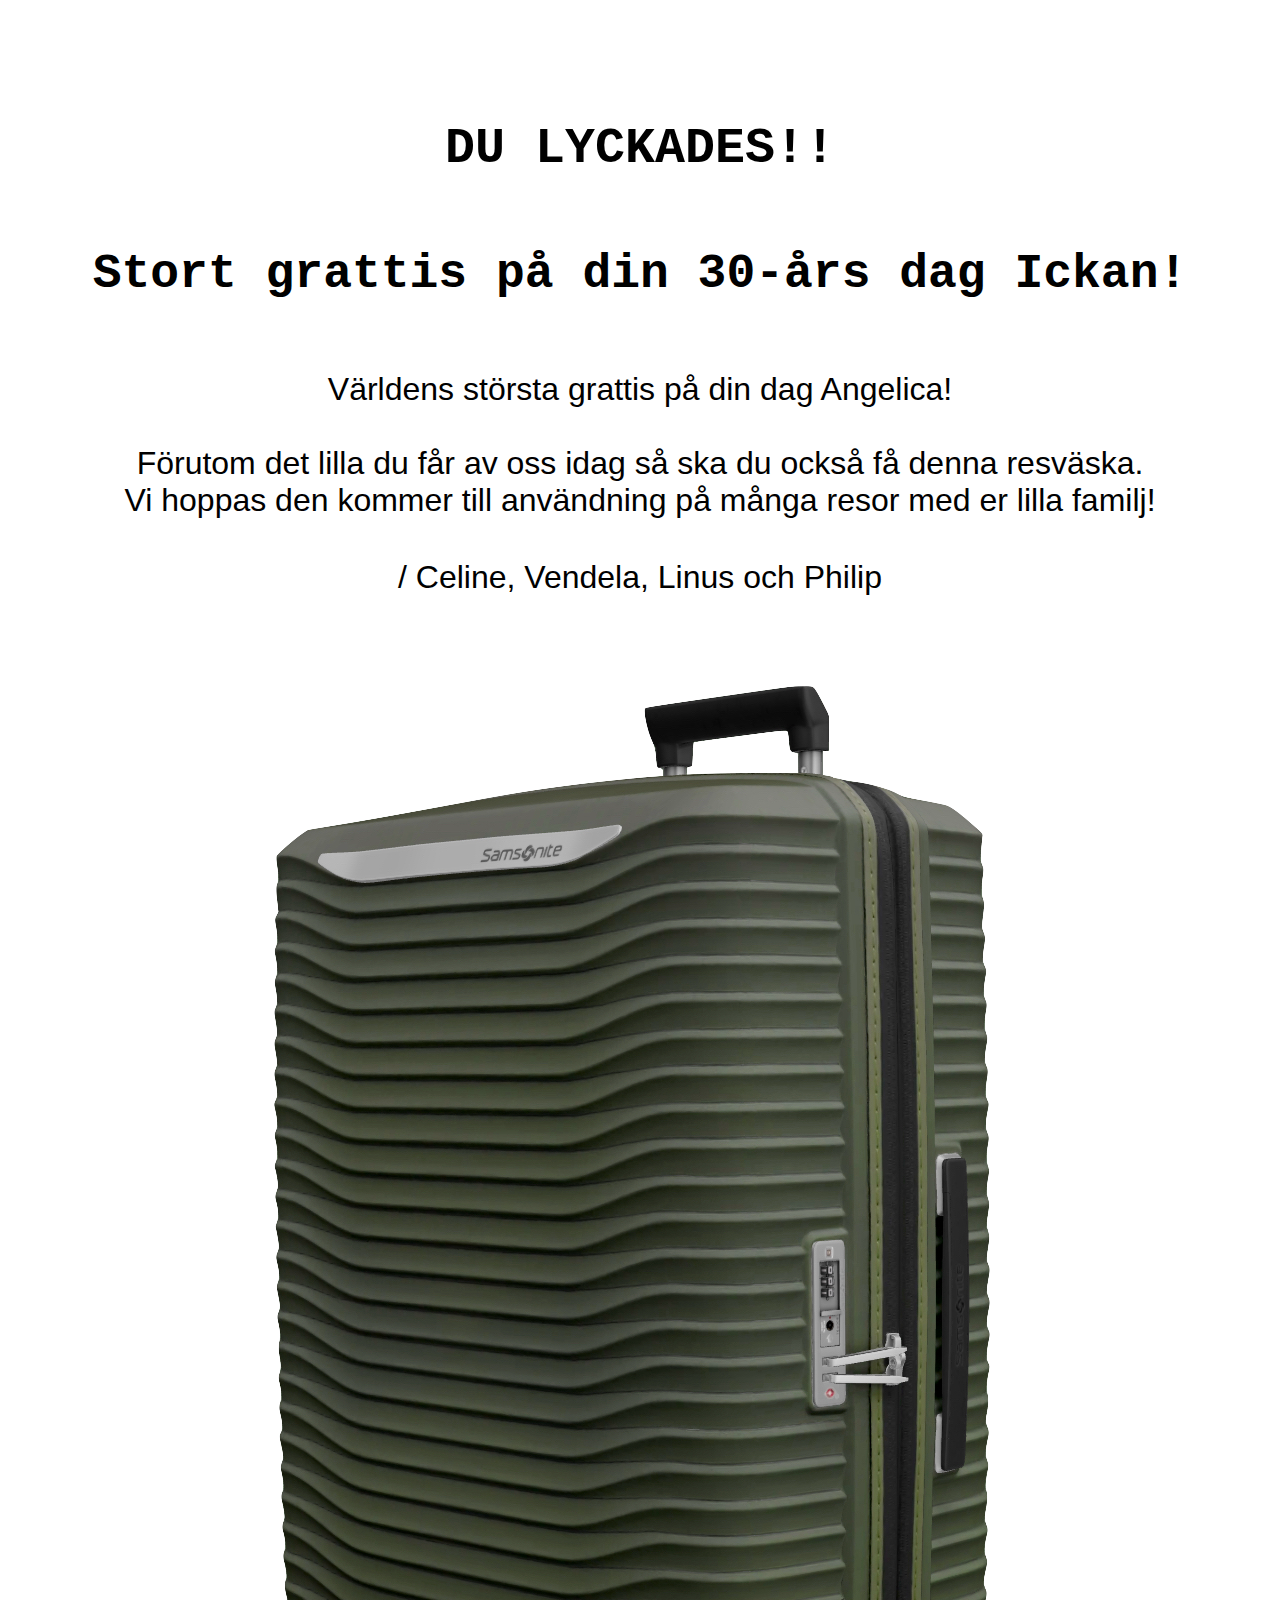
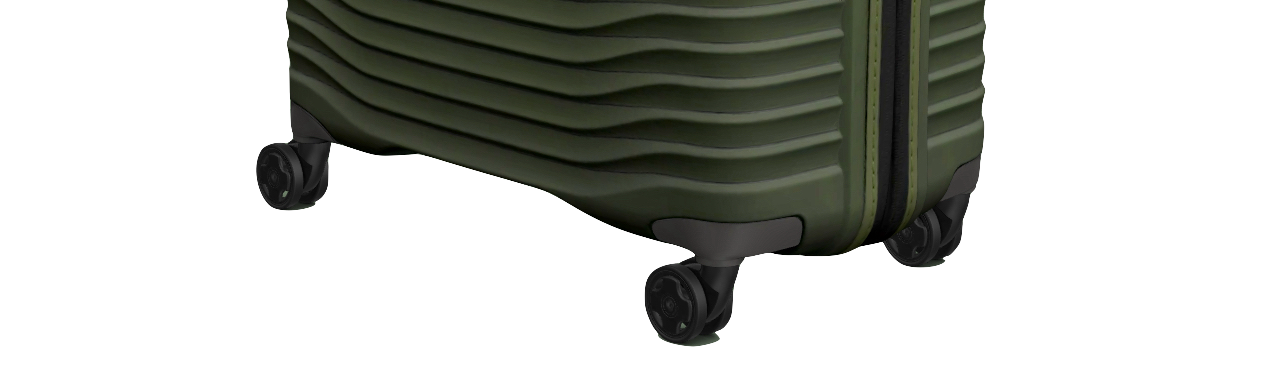
==== final.html @ 39c57216 "final changes" ====
<!DOCTYPE html>
<html>
<head>
    <title>Welcome</title>
    <link rel="stylesheet" href="styles/styleLast.css">
</head>
<body>
    <h2>DU LYCKADES!!</h2>
    <h1>Stort grattis på din 30-års dag Ickan!</h1>
    <h3> Världens största grattis på din dag Angelica! <br><br>Förutom det lilla du får av oss idag så ska du också få denna resväska. 
    <br>
    Vi hoppas den kommer till användning på många resor med er lilla familj!</h3>

    <h3>/ Celine, Vendela, Linus och Philip</h3>

    <img src="bilder/IMG_6001 (kopia).png" alt="Resväska">

</body>
</html>
---- styles/styleLast.css ----
body {
  margin: 0;
  padding: 0;
  font-family: Arial, sans-serif;
  background: url('../bilder/luxury-balloon-celebration-background-illustration-pink-gold-tone.jpg') no-repeat center center fixed; /* Background image */
  background-size: cover;
  text-align: center; /* Centers content horizontally */
}

h1 {
  color: black; /* Desired color */
  font-family: Monaco, monospace; /* Use a monospaced font */
  /* font-family: "Lucida Handwriting", cursive; */
  font-weight: bold;
  margin-top: 70px; /* Adds some space from the top */
  font-size: 3rem; /* Adjusts the font size */
  margin-bottom: 70px; /* Adds some space from the bottom */
  margin-left: 30px;
  margin-right: 30px; /* Moves the text to the right */
}

h2 {
  color:black; /* Desired color */
  font-family: 'Courier New', monospace;
  margin-top: 120px; /* Adds some space from the top */
  margin-right: 30px;
  margin-left: 30px; /* Moves the text to the right */
  font-size: 50px; /* Adjusts the font size */
}

h3{
  color: black; /* Desired color */
  margin-top: 40px; /* Adds some space from the top */
  font-size: 2rem; /* Adjusts the font size */
  font-weight: 200;
}

p {
  color: brown; /* Desired color */
  font-size: 1.2rem; /* Adjusts the font size */
  margin-top: 10px; /* Adds some space from the top */
  margin-left: 30px;
  margin-right: 30px; /* Moves the text to the right */
}

.container {
  text-align: center;
  padding: 2px;
  width: 300px;
  margin: 20px auto; /* Moves the container below the title */
}

form {
  display: flex;
  flex-direction: column;
  align-items: center;
}


button {
  padding: 10px 50px;
  font-size: 1rem;
  border: none;
  border-radius: 5px;
  background-color: #4CAF50;
  color: white;
  cursor: pointer;
}

button:hover {
  background-color: #45a049;
}
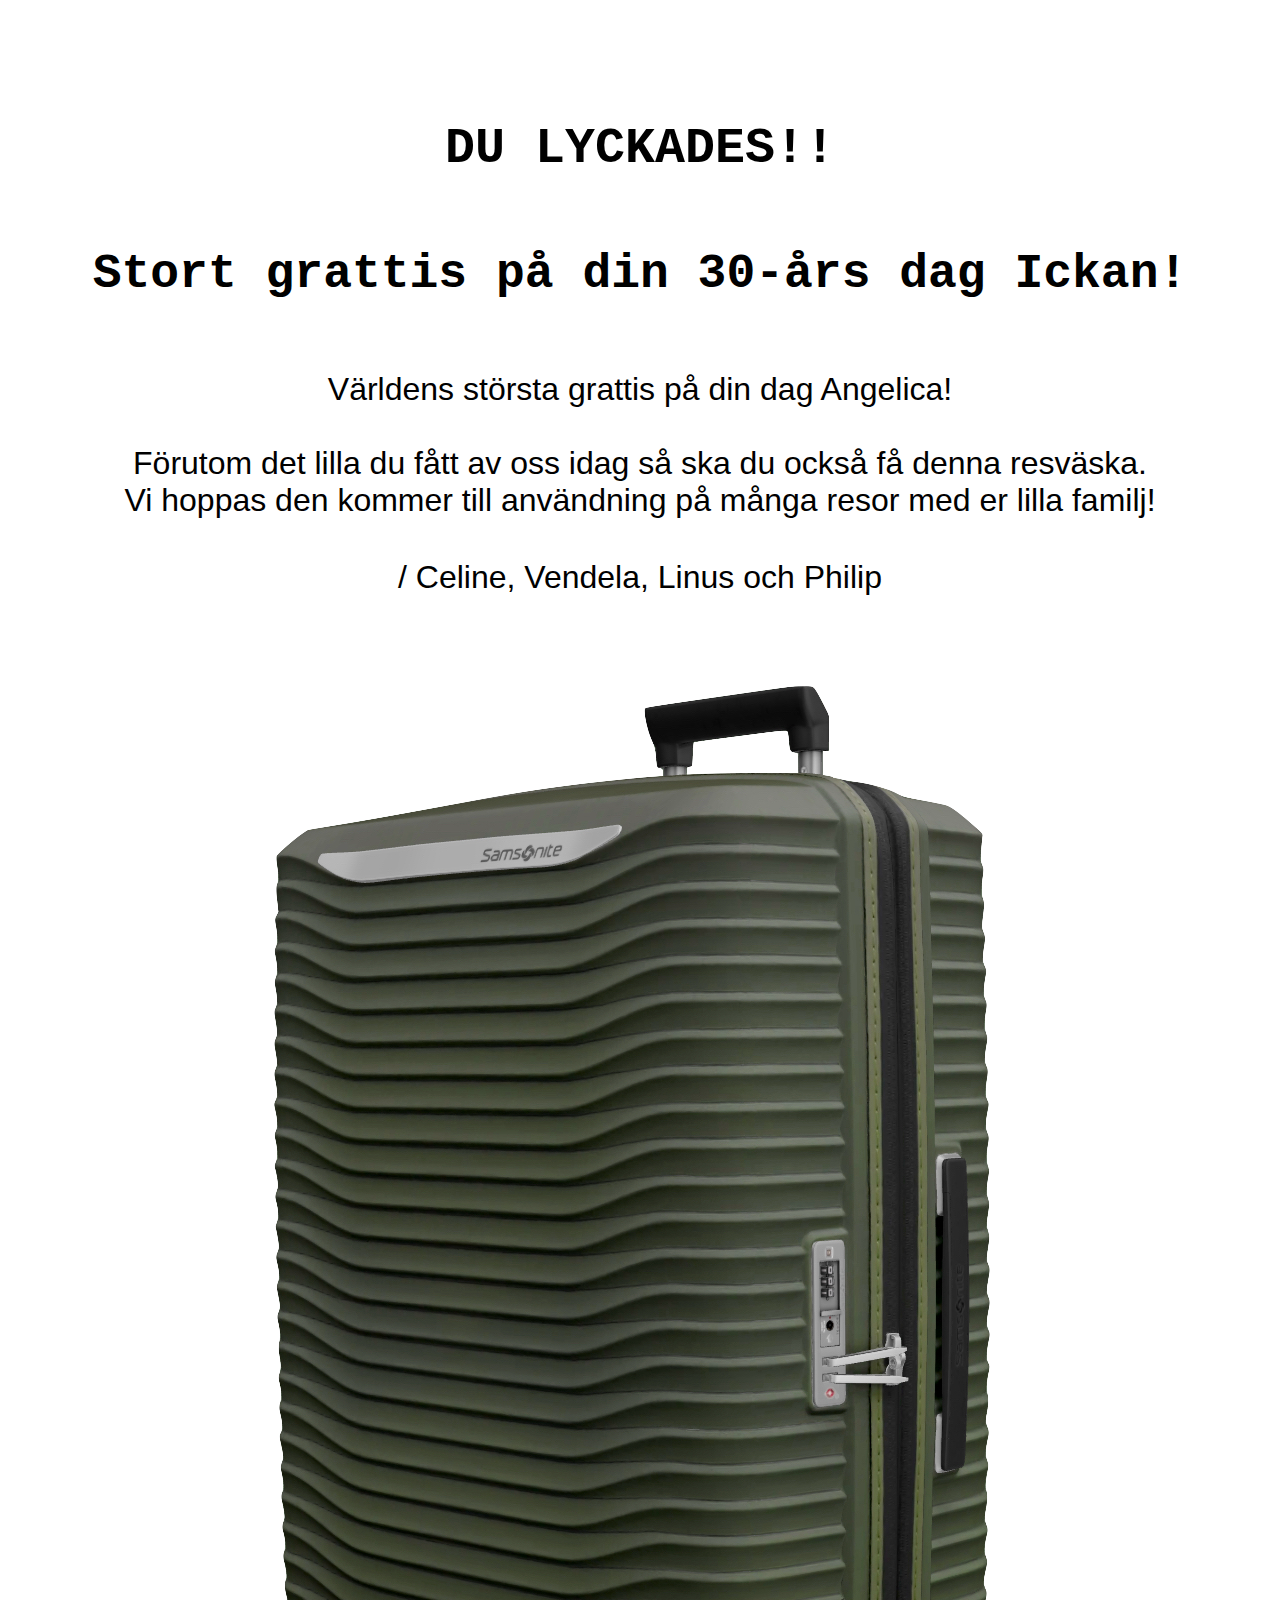
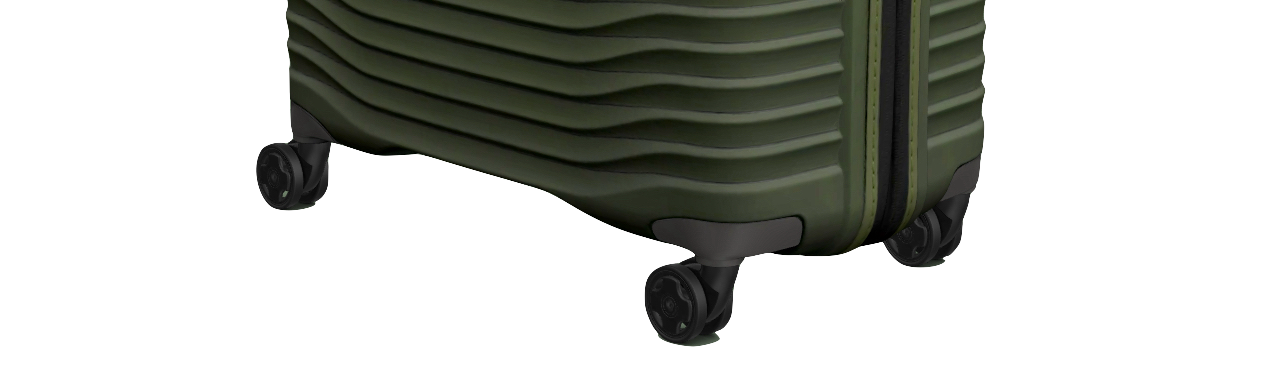
==== commit 99fe9b33: "stavfel och lösen" ====
--- a/final.html
+++ b/final.html
@@ -7,7 +7,7 @@
 <body>
     <h2>DU LYCKADES!!</h2>
     <h1>Stort grattis på din 30-års dag Ickan!</h1>
-    <h3> Världens största grattis på din dag Angelica! <br><br>Förutom det lilla du får av oss idag så ska du också få denna resväska. 
+    <h3> Världens största grattis på din dag Angelica! <br><br>Förutom det lilla du fått av oss idag så ska du också få denna resväska. 
     <br>
     Vi hoppas den kommer till användning på många resor med er lilla familj!</h3>
 
--- a/styles/styleLast.css
+++ b/styles/styleLast.css
@@ -35,8 +35,8 @@
   font-weight: 200;
 }
 
-p {
-  color: brown; /* Desired color */
+p{
+  color: black; /* Desired color */
   font-size: 1.2rem; /* Adjusts the font size */
   margin-top: 10px; /* Adds some space from the top */
   margin-left: 30px;
